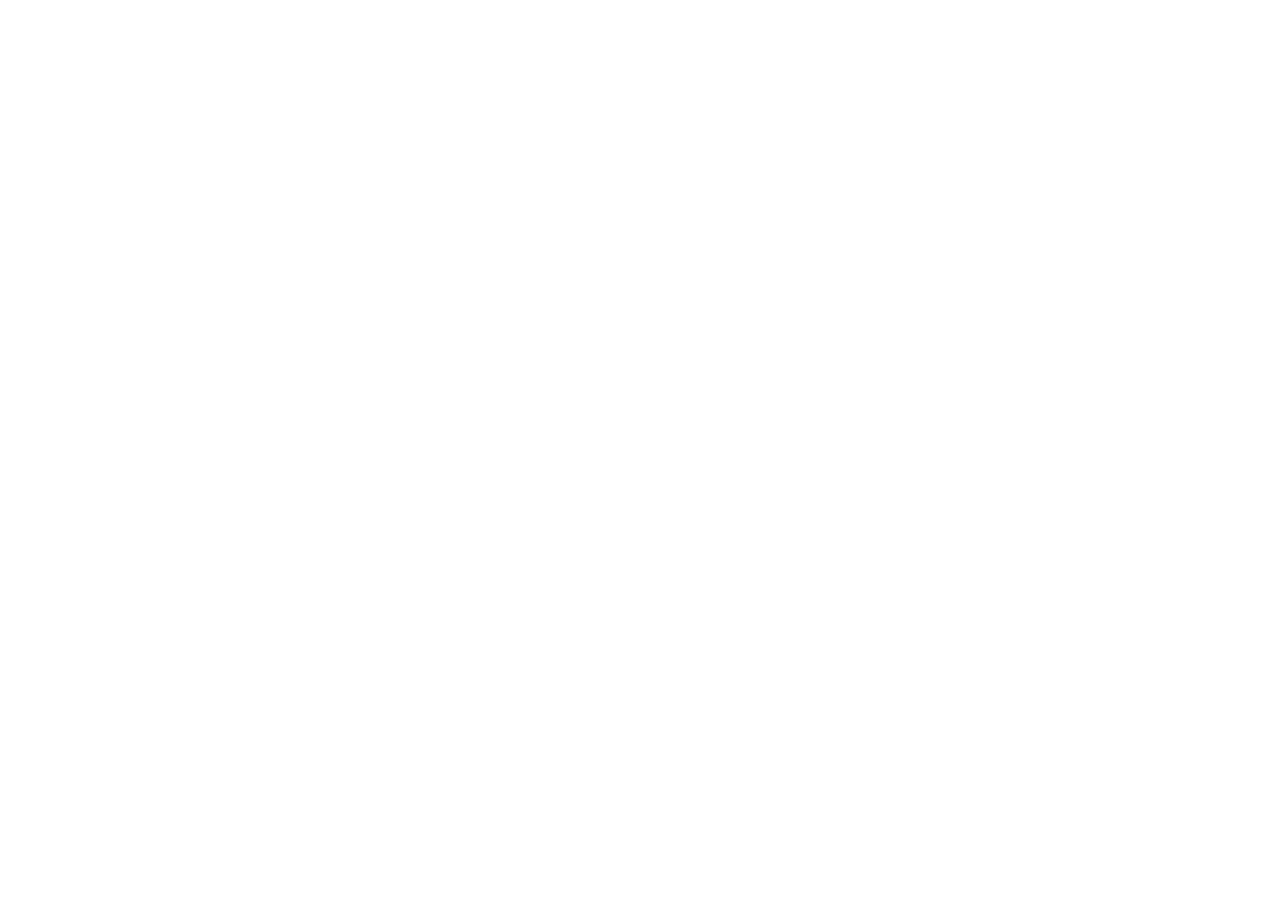
==== index.html @ 98830b58 "atualize" ====
<DOCTYPE html>
    <html lang="pt-br">
        <head>
            <meta charset="UTF-8">
            <link rel="shortcut icon" href="favicon.ico" type="image/x-icon">
            <title>Redes Sociais</title>
            <link rel="styleshet" href="estilos/style.css">
        </head>
        <body>
 
    
        </body>
    </html>
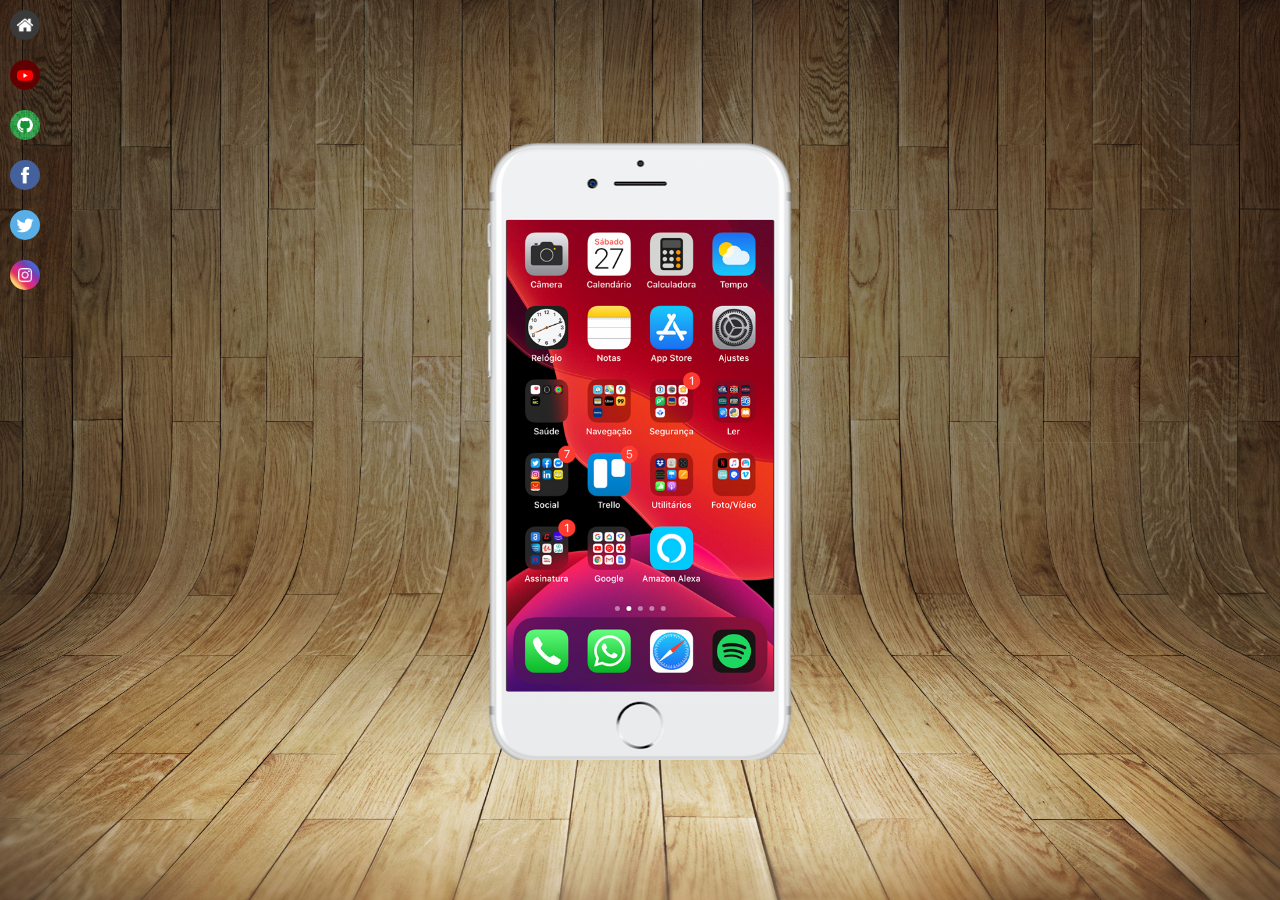
==== commit 0b27ed29: "atualize" ====
--- a/index.html
+++ b/index.html
@@ -4,10 +4,40 @@
             <meta charset="UTF-8">
             <link rel="shortcut icon" href="favicon.ico" type="image/x-icon">
             <title>Redes Sociais</title>
-            <link rel="styleshet" href="estilos/style.css">
+            <link rel="stylesheet" href="estilos/style.css">
         </head>
         <body>
- 
-    
+            <!-- trabalhando com iframes -->
+            <main>
+                <section id="telefone">
+                    <iframe src="home.html" frameborder="0" name="tela" id="tela">
+                        <p>Seu navegador não é compátivel com isso.</p>
+                    </iframe>
+                </section>
+                <!-- se colocar # vai ficar baguncado -->
+                <section id="redes-sociais">
+                    <a href="home.html" target="tela">
+                        <img src="imagens/logo-home.jpg" alt="Home">
+                    </a>
+                    <a href="youtube.html" target="tela">
+                        <img src="imagens/logo-youtube.jpg" alt="Youtube">
+                    </a>
+                    <a href="github.html" target="tela">
+                        <img src="imagens/logo-github.jpg" alt="Github">
+                    </a>
+                    <a href="facebook.html" target="tela">
+                        <img src="imagens/logo-facebook.jpg" alt="Facebook">
+                    </a>
+                    <a href="twitter.html" target="tela">
+                        <img src="imagens/logo-twitter.jpg" alt="Twitter">
+                    </a>
+                    <a href="instagram.html" target="tela">
+                        <img src="imagens/logo-instagram.jpg" alt="Instagram">
+                    </a>
+                 
+                </section>
+            </main>
         </body>
-    </html>+    </html>
+
+    <!-- segurar o alt e ir apertando no lugar q quer colocar uma tag -->--- a/estilos/style.css
+++ b/estilos/style.css
@@ -0,0 +1,69 @@
+*{
+    margin:0px;
+    padding:0px;
+    font-family:Arial, Helvetica, sans-serif;
+}
+html,body{
+    height: 100vh;
+    width: 100vw;
+    background-color: black;
+}
+body{
+    background: url('../imagens/fundo-madeira.jpg');
+    background-repeat: no-repeat;
+    background-position: top center;
+    background-size: cover;
+    background-attachment: fixed;
+}
+main{
+    position:relative;
+    height: 100vh;
+}
+section#telefone{
+    position:absolute;
+    top:50%;
+    left:50%;
+    transform: translate(-50%, -50%);
+    width: 311px;
+    height: 620px;
+    background:url('../imagens/frame-iphone.png');
+    background-repeat:no-repeat;
+    /* background-size: cover;
+    background-attachment: fixed; */
+}
+#tela{
+   position:relative;
+   top:80px;
+   left:22px;
+   width:267px;
+   height:471px;
+
+}
+/* aqui era para os emojis ficarem do lado direito */
+section #redes-sociais{
+    text-align: right;
+}
+#redes-sociais img{
+    /* para diminuir o tamanho delas */
+    width: 50px;
+    padding: 10px;
+    /* 50% ocupa metada das imagens */
+    border-radius: 50%;
+    box-shadow: 2px 2px 5px rgba(34, 33, 33, 0.405);
+    /* poderia dar um br  */
+    display: block;
+    /* para a borda do hover fazer parte do objeto e quando passar o mouse sobre ela as outras nao se mexer */
+    box-sizing: border-box;
+
+}
+
+#redes-sociais img:hover{
+    border: 2px solid rgba(255, 255, 255, 0.543);
+    /* direita, cima, quando passar o mouse sobre ele vai 3 p direita e 3 p cima */
+    transform: translate(3px, -3px);
+    /* como ele levantou, a sobra esta afastando */
+    box-shadow: 5px 5px 10px rgba(34, 33, 33, 0.600);
+    /* passando de um p outro */
+    /* border 1s para a borda aparecer em 1 segundo */
+    transition: transform .3s, border 1s;
+}